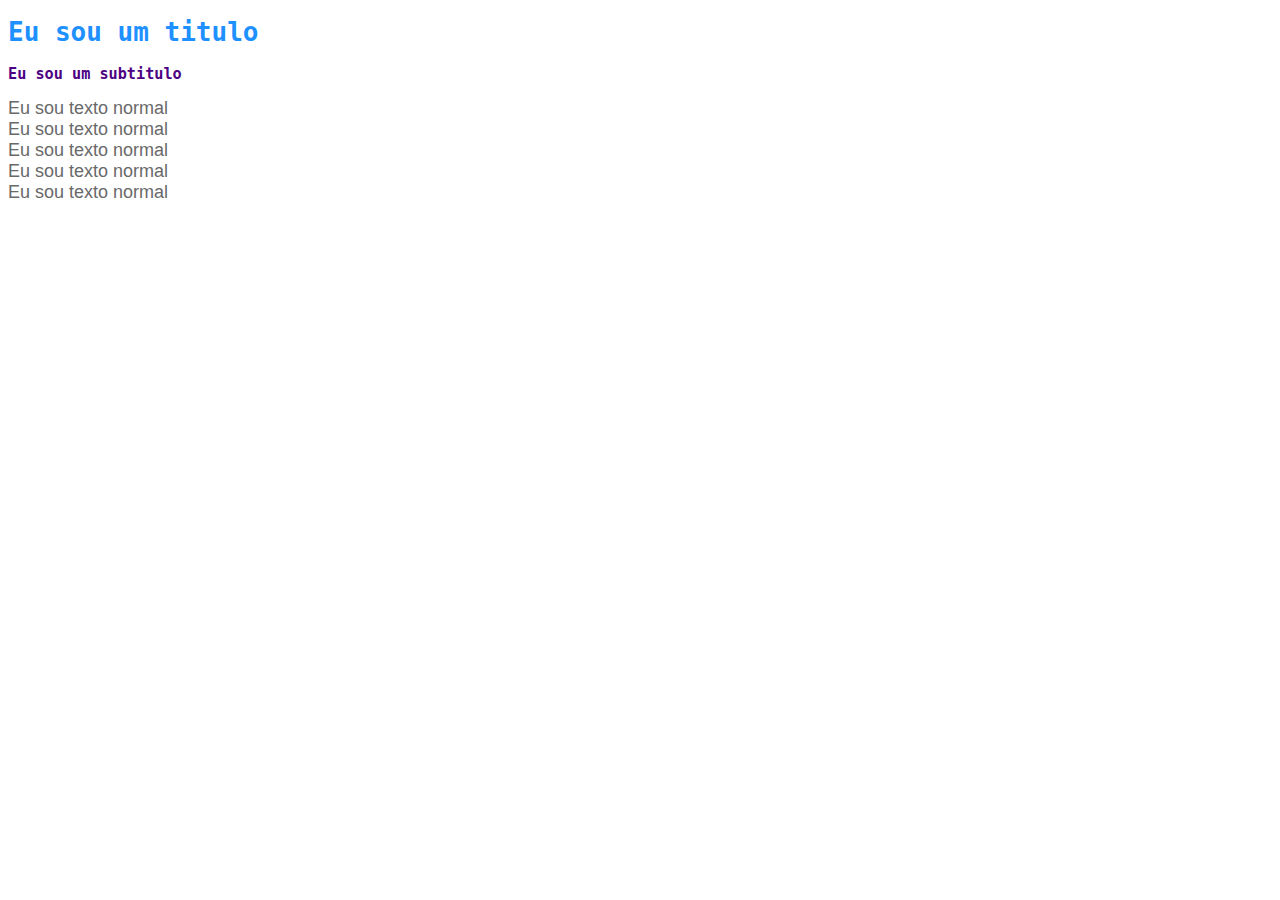
==== index.html @ 8a829670 "Ultilizando CSS interno" ====
<!DOCTYPE html>
<html lang="en">

<head>
    <meta charset="UTF-8">
    <meta http-equiv="X-UA-Compatible" content="IE=edge">
    <meta name="viewport" content="width=device-width, initial-scale=1.0">
    <title>Projeto IOT Revolucionario</title>
    <style>
        h1 {
            color: dodgerblue;
            font-family: monospace;
        }

        h3 {
            color: indigo;
            font-family: monospace;
        }

        span {
            color: dimgray;
            font-family: Arial;
            font-size: 18px;
        }
    </style>
</head>

<body>
    <h1> Eu sou um titulo</h1>
    <h3>Eu sou um subtitulo</h3>
    <span>Eu sou texto normal</span><br>
    <span>Eu sou texto normal</span><br>
    <span>Eu sou texto normal</span><br>
    <span>Eu sou texto normal</span><br>
    <span>Eu sou texto normal</span><br>

</body>

</html>
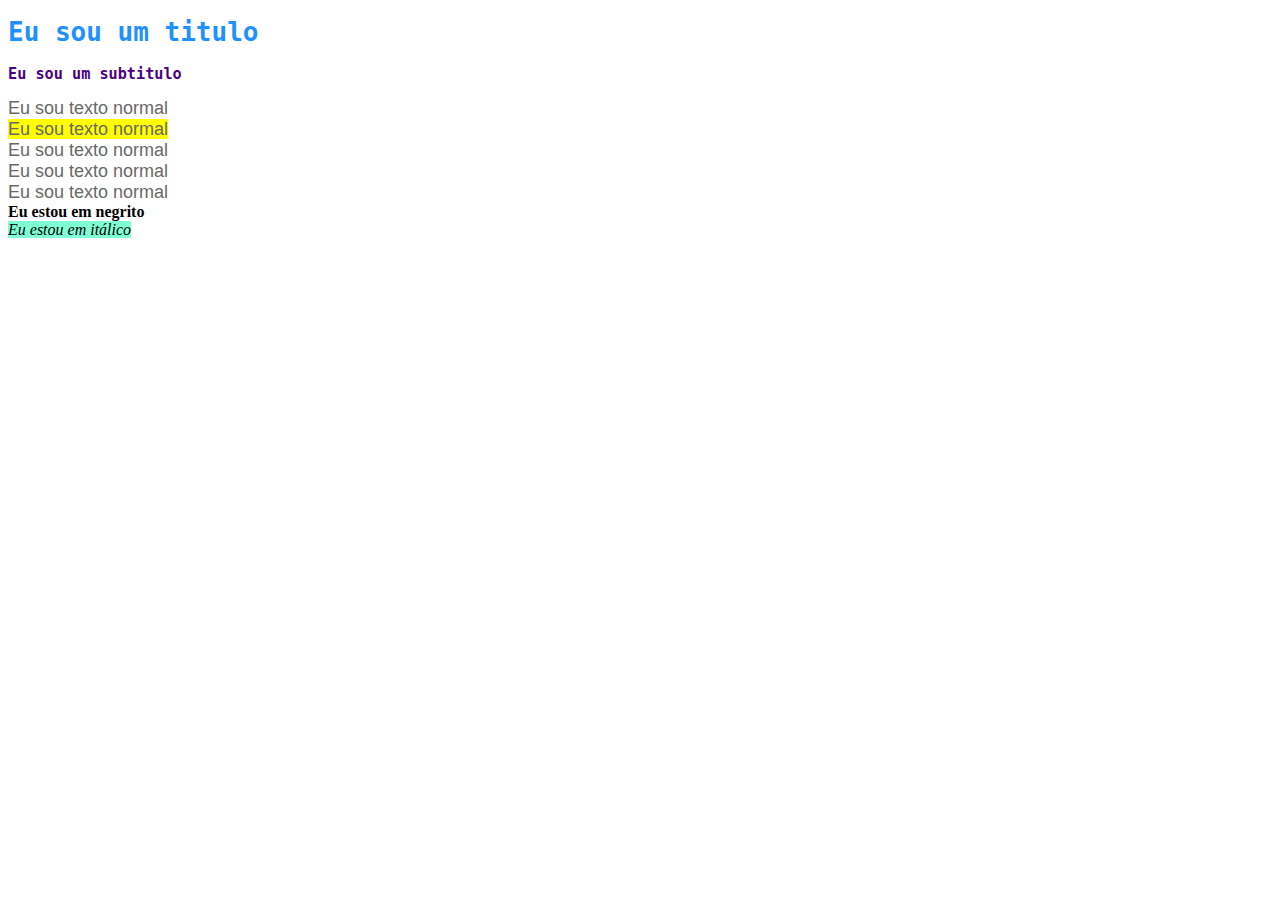
==== commit c69f85be: "ufa" ====
--- a/index.html
+++ b/index.html
@@ -6,34 +6,19 @@
     <meta http-equiv="X-UA-Compatible" content="IE=edge">
     <meta name="viewport" content="width=device-width, initial-scale=1.0">
     <title>Projeto IOT Revolucionario</title>
-    <style>
-        h1 {
-            color: dodgerblue;
-            font-family: monospace;
-        }
-
-        h3 {
-            color: indigo;
-            font-family: monospace;
-        }
-
-        span {
-            color: dimgray;
-            font-family: Arial;
-            font-size: 18px;
-        }
-    </style>
+    <link rel="stylesheet" href="style.css">
 </head>
 
 <body>
     <h1> Eu sou um titulo</h1>
     <h3>Eu sou um subtitulo</h3>
     <span>Eu sou texto normal</span><br>
+    <span class="destaque">Eu sou texto normal</span><br>
     <span>Eu sou texto normal</span><br>
     <span>Eu sou texto normal</span><br>
     <span>Eu sou texto normal</span><br>
-    <span>Eu sou texto normal</span><br>
-
+    <b>Eu estou em negrito</b><br>
+    <i class="destaque" id="destaqueEspecial">Eu estou em itálico</i><br>
 </body>
 
 </html>--- a/style.css
+++ b/style.css
@@ -0,0 +1,28 @@
+h1 {
+    color: dodgerblue;
+    font-family: monospace;
+}
+h1:hover{
+    color: red;
+}
+
+h3 {
+    color: indigo;
+    font-family: monospace;
+}
+
+
+span {
+    color: dimgray;
+    font-family: Arial;
+    font-size: 18px;
+    ;
+}
+
+.destaque{
+    background-color: yellow;
+}
+
+#destaqueEspecial{
+    background-color: aquamarine;
+}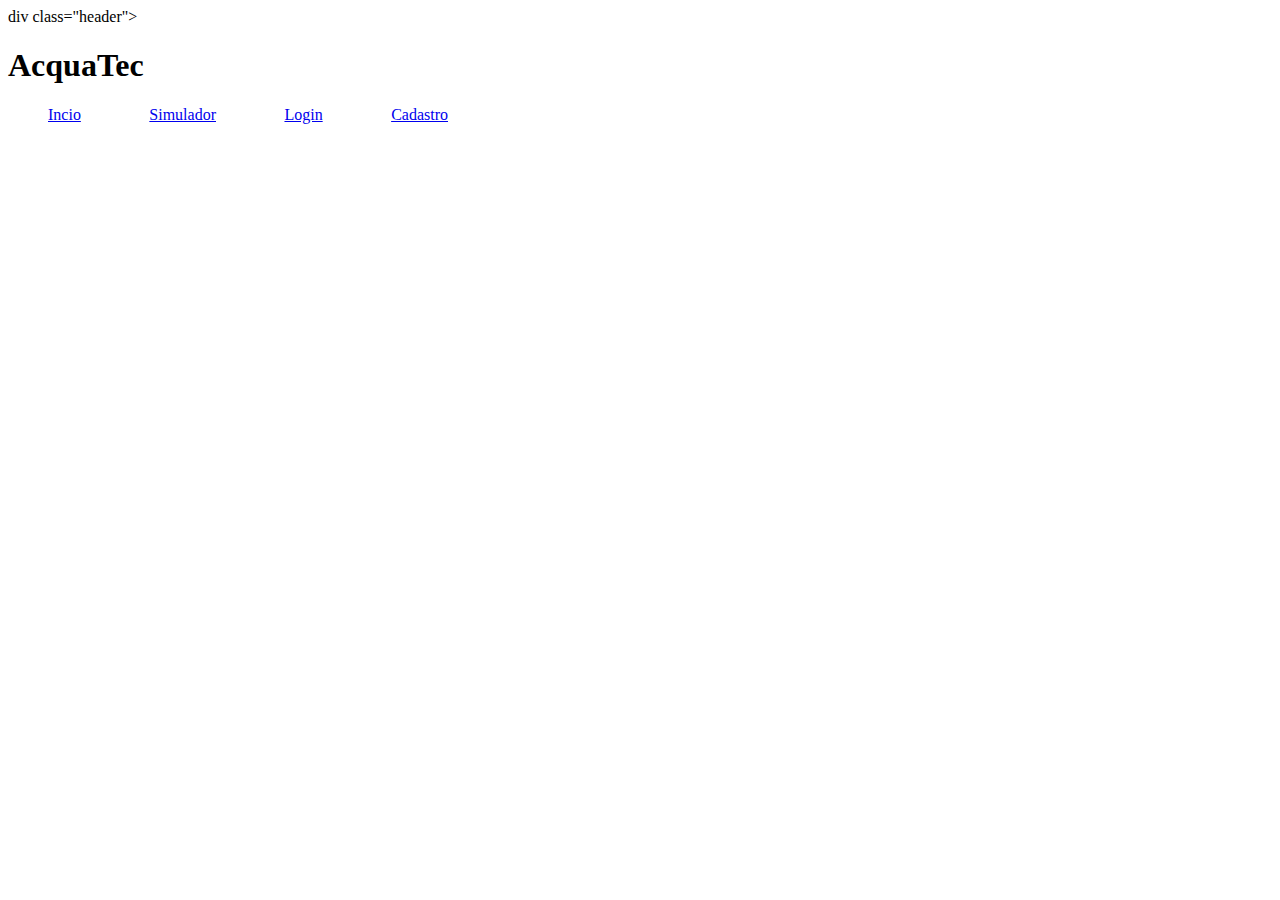
==== commit 8cdc8289: "primeira versão do header" ====
--- a/index.html
+++ b/index.html
@@ -10,15 +10,17 @@
 </head>
 
 <body>
-    <h1> Eu sou um titulo</h1>
-    <h3>Eu sou um subtitulo</h3>
-    <span>Eu sou texto normal</span><br>
-    <span class="destaque">Eu sou texto normal</span><br>
-    <span>Eu sou texto normal</span><br>
-    <span>Eu sou texto normal</span><br>
-    <span>Eu sou texto normal</span><br>
-    <b>Eu estou em negrito</b><br>
-    <i class="destaque" id="destaqueEspecial">Eu estou em itálico</i><br>
+    div class="header">
+    <div class="container">
+     <h1>AcquaTec</h1>
+     <ul class="navbar">
+         <li><a href="#">Incio</a></li>
+         <li><a href="#">Simulador</a></li>
+         <li><a href="#">Login</a></li>
+         <li><a href="#">Cadastro</a></li>
+     </ul>   
+    </div>
+    </div>
 </body>
 
 </html>--- a/style.css
+++ b/style.css
@@ -1,28 +1,18 @@
-h1 {
-    color: dodgerblue;
-    font-family: monospace;
-}
-h1:hover{
-    color: red;
-}
-
-h3 {
-    color: indigo;
-    font-family: monospace;
+.header{
+    background-color: #000407;
+    color: #32b9cd;
 }
 
 
-span {
-    color: dimgray;
-    font-family: Arial;
-    font-size: 18px;
-    ;
+.header.container{
+    display: flex;
+    justify-content: space-between;
 }
 
-.destaque{
-    background-color: yellow;
+
+.navbar{
+    display: flex;
+    list-style: none;
+    width: 400px;
+    justify-content:space-between ;
 }
-
-#destaqueEspecial{
-    background-color: aquamarine;
-}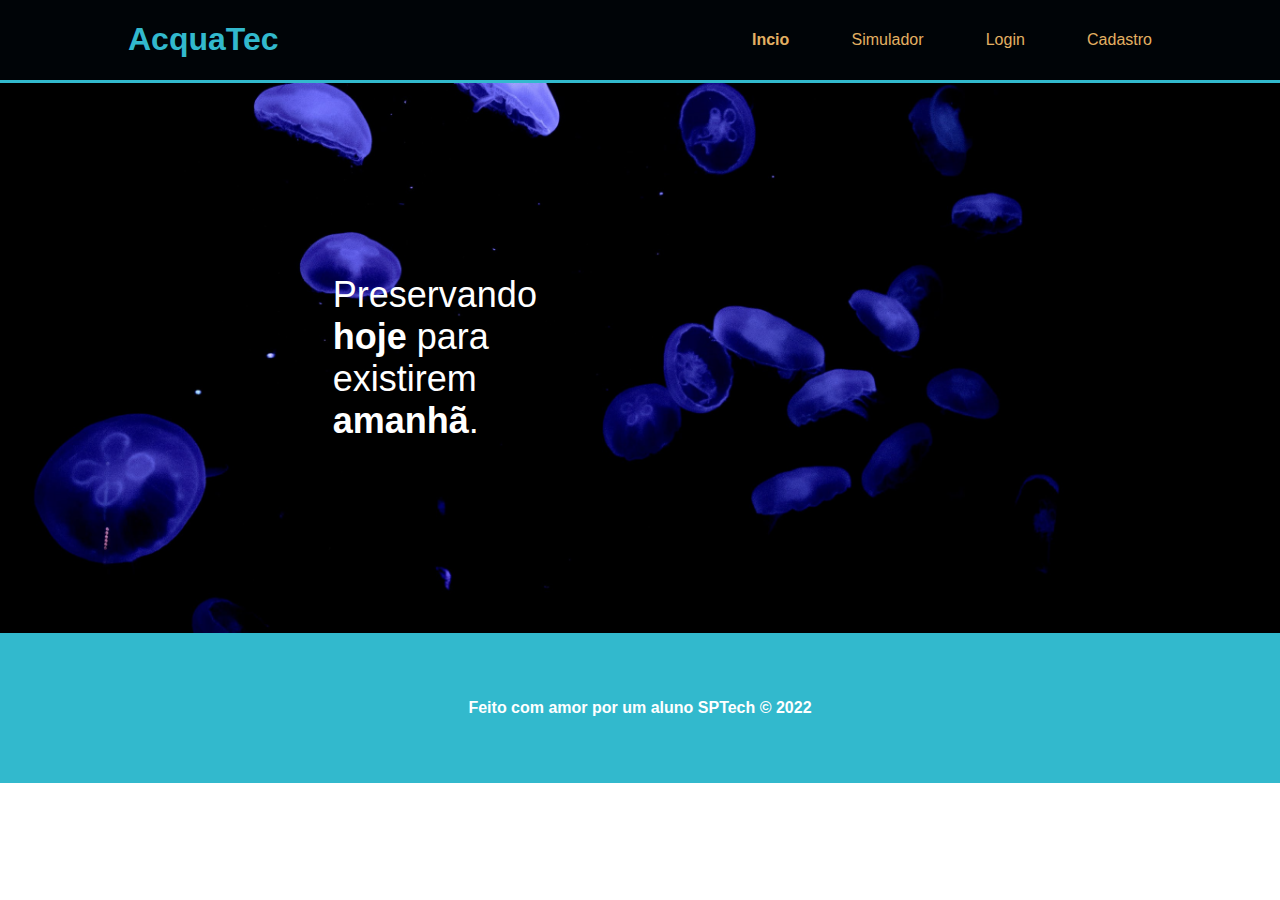
==== commit 0bec275a: "arquivos atualizado" ====
--- a/index.html
+++ b/index.html
@@ -1,26 +1,38 @@
 <!DOCTYPE html>
-<html lang="en">
+<html lang="pt">
 
 <head>
     <meta charset="UTF-8">
     <meta http-equiv="X-UA-Compatible" content="IE=edge">
     <meta name="viewport" content="width=device-width, initial-scale=1.0">
-    <title>Projeto IOT Revolucionario</title>
+    <title>AcquaTec</title>
     <link rel="stylesheet" href="style.css">
 </head>
 
 <body>
-    div class="header">
-    <div class="container">
-     <h1>AcquaTec</h1>
-     <ul class="navbar">
-         <li><a href="#">Incio</a></li>
-         <li><a href="#">Simulador</a></li>
-         <li><a href="#">Login</a></li>
-         <li><a href="#">Cadastro</a></li>
-     </ul>   
+    <div class="header">
+        <div class="container">
+            <h1>AcquaTec</h1>
+            <ul class="navbar">
+                <li class="agora"><a href="#">Incio</a></li>
+                <li><a href="#">Simulador</a></li>
+                <li><a href="login.html">Login</a></li>
+                <li><a href="cadastro.html">Cadastro</a></li>
+            </ul>
+        </div>
     </div>
+    <div class="banner">
+        <div class="container">
+            <p>Preservando <b>hoje</b> para existirem <b>amanhã</b>.</p>
+        </div>
+
+    </div>
+    <div class="footer">
+        <div class="container">
+            <h4>Feito com amor por um aluno SPTech &copy; 2022</h4>
+        </div>
     </div>
 </body>
 
+
 </html>--- a/style.css
+++ b/style.css
@@ -1,10 +1,22 @@
+body{
+    margin: 0;
+    padding: 0;
+    font-family: 'Exo 2',sans-serif;
+}
+
 .header{
     background-color: #000407;
     color: #32b9cd;
+    border-bottom:  3px solid #32b9cd ;
+}
+
+.container{
+    width: 80%;
+    margin: 0 auto;
 }
 
 
-.header.container{
+.header .container{
     display: flex;
     justify-content: space-between;
 }
@@ -15,4 +27,95 @@
     list-style: none;
     width: 400px;
     justify-content:space-between ;
+    align-items: center;
 }
+
+.navbar a{
+    text-decoration: none;
+    color: #E3B062;
+}
+
+.agora{
+    font-weight: bold ;
+}
+
+.banner{
+    background-image: url('img/imagem01.png');
+    background-size: cover;
+}
+
+.banner .container{
+    height: 550px;
+    display: flex ;
+    color: white;
+    align-items: center;
+}
+
+.banner .container.login{
+    justify-content: center;
+}
+
+.banner p {
+    font-size: 36px;
+    width: 280px;
+    margin-left: 20%;
+}
+
+.footer{
+    background-color: #32b9cd;
+    color: white;
+}
+
+.footer .container{
+    display: flex;
+    height: 150px;
+    align-items: center;
+    justify-content: center;
+}
+
+.card{
+background-color: #e5e5e5;
+color: #e6005a;
+width: 400px;
+height: 350px;
+display: flex ;
+flex-direction: column;
+align-items: center;
+justify-content: center;
+}
+
+.card h2{
+    margin: 0;
+}
+
+form{
+    display: flex;
+    flex-direction: column;
+    margin-top: 24px;
+    width: 250px;
+}
+
+form label{
+    margin-top: 8px;
+}
+
+form input{
+    margin-top: 8px;
+    outline: 3px solid #32b9cd;
+    border: 0;
+    border-radius: 10px;
+    padding: 8px;
+}
+
+form button{
+    margin-top: 16px;
+    background-color: #e6005a;
+    color: white;
+    padding: 10px 15px;
+    width: 120px;
+    align-self: center;
+    font-size: 18px;
+    border: 0;
+    border-radius: 5px;
+    cursor: pointer;
+}
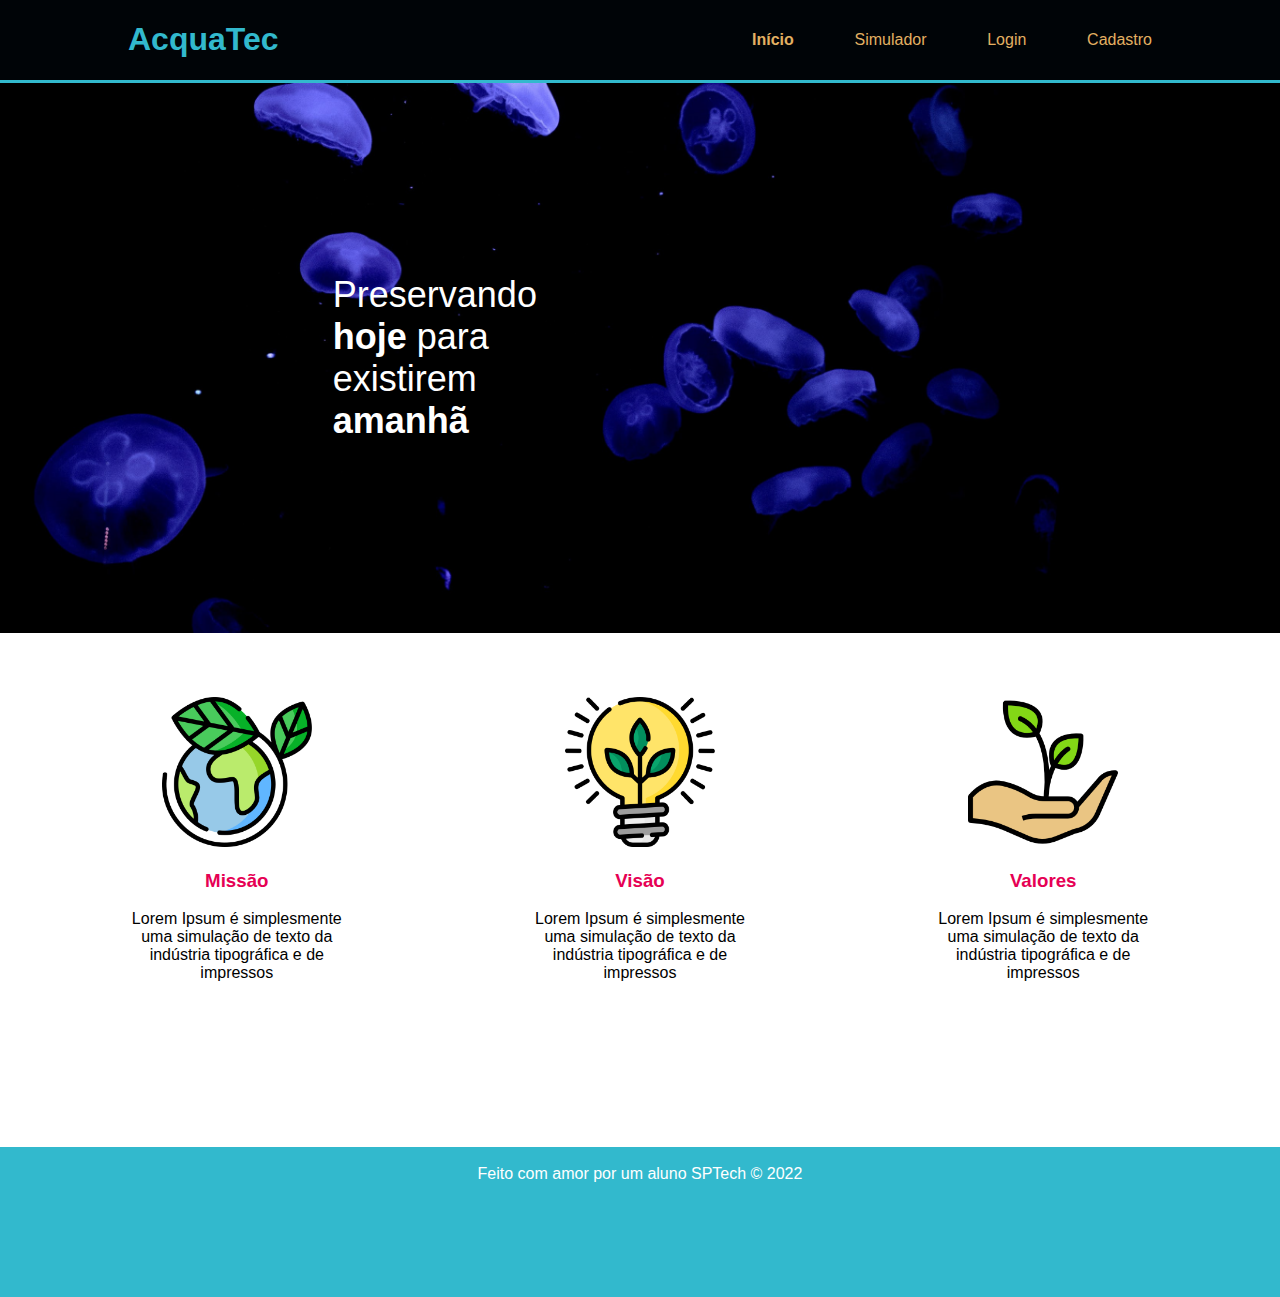
==== commit 59e18fa0: "arquirvos ok" ====
--- a/index.html
+++ b/index.html
@@ -1,38 +1,54 @@
 <!DOCTYPE html>
 <html lang="pt">
-
 <head>
-    <meta charset="UTF-8">
-    <meta http-equiv="X-UA-Compatible" content="IE=edge">
-    <meta name="viewport" content="width=device-width, initial-scale=1.0">
-    <title>AcquaTec</title>
-    <link rel="stylesheet" href="style.css">
+  <meta charset="UTF-8">
+  <meta http-equiv="X-UA-Compatible" content="IE=edge">
+  <meta name="viewport" content="width=device-width, initial-scale=1.0">
+  <title>AcquaTec</title>
+  <link rel="stylesheet" href="style.css">
+  <link rel="preconnect" href="https://fonts.googleapis.com">
+  <link rel="preconnect" href="https://fonts.gstatic.com" crossorigin>
+  <link href="https://fonts.googleapis.com/css2?family=Pacifico&display=swap" rel="stylesheet">
 </head>
-
 <body>
-    <div class="header">
-        <div class="container">
-            <h1>AcquaTec</h1>
-            <ul class="navbar">
-                <li class="agora"><a href="#">Incio</a></li>
-                <li><a href="#">Simulador</a></li>
-                <li><a href="login.html">Login</a></li>
-                <li><a href="cadastro.html">Cadastro</a></li>
-            </ul>
+  <div class="header">
+    <div class="container">
+      <h1>AcquaTec</h1>
+      <ul class="navbar">
+        <li class="agora"><a href="#">Início</a></li>
+        <li><a href="#">Simulador</a></li>
+        <li><a href="login.html">Login</a></li>
+        <li><a href="cadastro.html">Cadastro</a></li>
+      </ul>
+    </div>
+  </div>
+  <div class="banner">
+    <div class="container">
+      <p>Preservando <b>hoje</b> para existirem <b>amanhã</b></p>
+    </div>
+  </div>
+    <div class="container img">     
+        <div class="txt1">
+          <img src="img/planet-earth_color.png">
+          <h3>Missão</h3>
+          <p>Lorem Ipsum é simplesmente uma simulação de texto da indústria tipográfica e de impressos</p>
         </div>
+        <div class="txt2">
+          <img src="img/lightbulb_color.png">
+          <h3>Visão</h3>
+          <p>Lorem Ipsum é simplesmente uma simulação de texto da indústria tipográfica e de impressos </p>
+        </div>
+        <div class="txt3">
+          <img src="img/growth_color.png">
+          <h3>Valores</h3>
+          <p>Lorem Ipsum é simplesmente uma simulação de texto da indústria tipográfica e de impressos</p>
+        </div>
+  </div>
+  <div class="footer">
+    <div class="container">
+      <br>
+      Feito com amor por um aluno SPTech &copy; 2022
     </div>
-    <div class="banner">
-        <div class="container">
-            <p>Preservando <b>hoje</b> para existirem <b>amanhã</b>.</p>
-        </div>
-
-    </div>
-    <div class="footer">
-        <div class="container">
-            <h4>Feito com amor por um aluno SPTech &copy; 2022</h4>
-        </div>
-    </div>
+  </div>
 </body>
-
-
 </html>--- a/style.css
+++ b/style.css
@@ -1,57 +1,57 @@
-body{
+body {
     margin: 0;
     padding: 0;
-    font-family: 'Exo 2',sans-serif;
-}
-
-.header{
+    font-family: 'Exo 2', sans-serif;
+}
+
+.header {
     background-color: #000407;
     color: #32b9cd;
-    border-bottom:  3px solid #32b9cd ;
-}
-
-.container{
+    border-bottom: 3px solid #32b9cd;
+}
+
+.container {
     width: 80%;
     margin: 0 auto;
 }
 
 
-.header .container{
-    display: flex;
-    justify-content: space-between;
-}
-
-
-.navbar{
+.header .container {
+    display: flex;
+    justify-content: space-between;
+}
+
+
+.navbar {
     display: flex;
     list-style: none;
     width: 400px;
-    justify-content:space-between ;
-    align-items: center;
-}
-
-.navbar a{
+    justify-content: space-between;
+    align-items: center;
+}
+
+.navbar a {
     text-decoration: none;
     color: #E3B062;
 }
 
-.agora{
-    font-weight: bold ;
-}
-
-.banner{
+.agora {
+    font-weight: bold;
+}
+
+.banner {
     background-image: url('img/imagem01.png');
     background-size: cover;
 }
 
-.banner .container{
+.banner .container {
     height: 550px;
-    display: flex ;
+    display: flex;
     color: white;
     align-items: center;
 }
 
-.banner .container.login{
+.banner .container.login {
     justify-content: center;
 }
 
@@ -61,45 +61,45 @@
     margin-left: 20%;
 }
 
-.footer{
+.footer {
     background-color: #32b9cd;
     color: white;
 }
 
-.footer .container{
+.footer .container {
     display: flex;
     height: 150px;
     align-items: center;
     justify-content: center;
 }
 
-.card{
-background-color: #e5e5e5;
-color: #e6005a;
-width: 400px;
-height: 350px;
-display: flex ;
-flex-direction: column;
-align-items: center;
-justify-content: center;
-}
-
-.card h2{
-    margin: 0;
-}
-
-form{
+.card {
+    background-color: #e5e5e5;
+    color: #e6005a;
+    width: 400px;
+    height: 350px;
+    display: flex;
+    flex-direction: column;
+    align-items: center;
+    justify-content: center;
+}
+
+.card h2 {
+    margin: 0;
+}
+
+form {
     display: flex;
     flex-direction: column;
     margin-top: 24px;
     width: 250px;
 }
 
-form label{
+form label {
     margin-top: 8px;
 }
 
-form input{
+form input {
     margin-top: 8px;
     outline: 3px solid #32b9cd;
     border: 0;
@@ -107,15 +107,172 @@
     padding: 8px;
 }
 
-form button{
+form button {
     margin-top: 16px;
     background-color: #e6005a;
     color: white;
     padding: 10px 15px;
     width: 120px;
+    margin: 0;
+    padding: 0;
+    font-family: 'Merriweather Sans', sans-serif;
+    background-color: #e5e5e5;
+}
+
+.header {
+    background-color: #000407;
+    color: #32B9CD;
+    border-bottom: 3px solid #32B9CD;
+}
+
+.container {
+    width: 80%;
+    margin: 0 auto;
+}
+
+.header .container {
+    display: flex;
+    justify-content: space-between;
+}
+
+.navbar {
+    display: flex;
+    list-style: none;
+    width: 400px;
+    justify-content: space-between;
+    align-items: center;
+}
+
+.navbar a {
+    text-decoration: none;
+    color: #E3B062;
+}
+
+.agora {
+    font-weight: bold;
+}
+
+.banner .container {
+    height: 550px;
+    display: flex;
+    color: #fff;
+    align-items: center;
+}
+
+.banner .container.login {
+    justify-content: center;
+}
+
+.banner p {
+    font-size: 36px;
+    width: 280px;
+    margin-left: 20%;
+}
+
+img {
+    width: 150px;
+    height: 150px;
+}
+
+.container.img {
+    height: 50vh;
+    padding-top: 5%;
+    display: flex;
+    justify-content: space-between;
+}
+
+.txt1 {
+    flex-direction: column;
+    text-align: center;
+}
+
+.txt2 {
+    flex-direction: column;
+    text-align: center;
+}
+
+.txt3 {
+    flex-direction: column;
+    text-align: center;
+}
+
+h3 {
+    color: #E60054;
+}
+
+p {
+    width: 17vw;
+}
+
+.footer {
+    background-color: #32B9CD;
+    color: #fff;
+}
+
+.footer .container {
+    display: flex;
+    height: 150px;
+    align-items: flex-start;
+    justify-content: center;
+}
+
+.card {
+    background-color: #e5e5e5;
+    color: #E60054;
+    width: 500px;
+    height: 450px;
+    display: flex;
+    flex-direction: column;
+    align-items: center;
+    justify-content: center;
+    border-radius: 15px;
+}
+
+.card h2 {
+    margin: 0;
+}
+
+form {
+    display: flex;
+    flex-direction: column;
+    margin-top: 24px;
+    width: 250px;
+}
+
+form label {
+    margin-top: 16px;
+}
+
+form input {
+    margin-top: 16px;
+    outline: 3px solid #32B9CD;
+    border: 0;
+    padding: 8px;
+    border-radius: 10px;
+}
+
+form button {
+    margin-top: 16px;
+    background-color: #E60054;
+    color: #fff;
+    padding: 10px 15px;
+    width: 120px;
     align-self: center;
     font-size: 18px;
     border: 0;
     border-radius: 5px;
     cursor: pointer;
 }
+
+.cadastro button {
+    margin-top: 16px;
+    background-color: #E60054;
+    color: #fff;
+    padding: 10px 15px;
+    width: 150px;
+    align-self: center;
+    font-size: 18px;
+    border: 0;
+    border-radius: 5px;
+    cursor: pointer;
+}